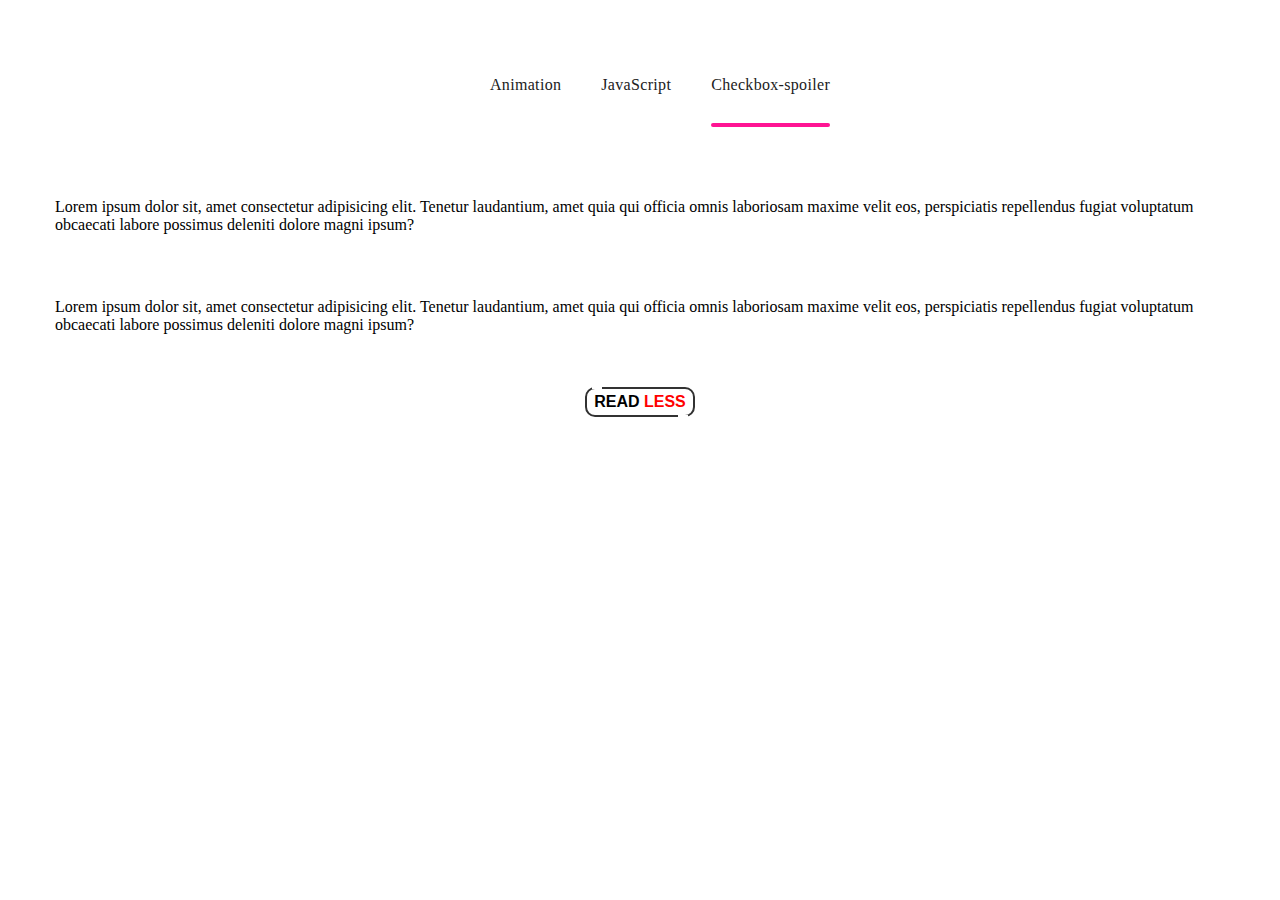
==== checkbox-spoiler.html @ 3713f87e "qweqew" ====
<!DOCTYPE html>
<html lang="en">

<head>
    <meta charset="UTF-8">
    <meta http-equiv="X-UA-Compatible" content="IE=edge">
    <meta name="viewport" content="width=device-width, initial-scale=1.0">
    <title>Document</title>
    <link rel="stylesheet" href="./css/main.min.css" />
</head>

<body>
    <header class="header">
        <div class="container">
            <ul>
                <li><a class="header__link" href="./index.html">Animation</a></li>
                <li><a class="header__link" href="./js.html">JavaScript</a></li>
                <li><a class="header__link header__link--current" href="./checkbox-spoiler.html">Checkbox-spoiler</a>
                </li>
            </ul>
        </div>
    </header>
    <main>
        <div class="container">
            <p>Lorem ipsum dolor sit, amet consectetur adipisicing elit. Tenetur laudantium, amet quia qui officia omnis
                laboriosam maxime velit eos, perspiciatis repellendus fugiat voluptatum obcaecati labore possimus
                deleniti
                dolore magni ipsum?</p>
            <input type="checkbox" id="check" checked>
            <p class="close">Lorem ipsum dolor sit, amet consectetur adipisicing elit. Tenetur laudantium, amet quia qui
                officia omnis
                laboriosam maxime velit eos, perspiciatis repellendus fugiat voluptatum obcaecati labore possimus
                deleniti
                dolore magni ipsum?</p>
            <label class="label" for="check">
                &nbsp;Read
                <span class="text-close">&nbsp;more&nbsp;</span>
                <span class="text-open">&nbsp;less&nbsp;</span>
        </div>
        </label>
    </main>

</body>

</html>
---- css/main.min.css ----
*,*::after,*::before{-webkit-box-sizing:border-box;box-sizing:border-box}.container{padding:20px 0;width:1170px;margin:0 auto;display:-webkit-box;display:-ms-flexbox;display:flex;-ms-flex-wrap:wrap;flex-wrap:wrap;-webkit-box-pack:center;-ms-flex-pack:center;justify-content:center;gap:32px}.animation__container{background-color:tomato}header ul{display:-webkit-box;display:-ms-flexbox;display:flex;gap:40px;list-style:none}header li{position:relative}.header__link{display:block;padding:32px 0;color:#212121;letter-spacing:.02em;-webkit-transition:color 250ms cubic-bezier(0.4, 0, 0.2, 1);transition:color 250ms cubic-bezier(0.4, 0, 0.2, 1);text-decoration:none}.header__link--current::after{position:absolute;bottom:-1px;left:0;content:"";width:100%;height:4px;border-radius:2px;-webkit-animation:changeScale 500ms cubic-bezier(0.4, 0, 0.2, 1);animation:changeScale 500ms cubic-bezier(0.4, 0, 0.2, 1);background-color:#ff1493}.header__link:hover,.header__link:focus{color:#ff1493}.thumb{position:relative;display:-webkit-box;display:-ms-flexbox;display:flex;-webkit-box-align:center;-ms-flex-align:center;align-items:center;-webkit-box-pack:center;-ms-flex-pack:center;justify-content:center;width:256px;height:256px;background-color:#2a2a2a;-webkit-animation:thumbScale 500ms linear;animation:thumbScale 500ms linear;-webkit-transition:-webkit-transform 500ms linear;transition:-webkit-transform 500ms linear;transition:transform 500ms linear;transition:transform 500ms linear, -webkit-transform 500ms linear}.thumb:focus,.thumb:hover{-webkit-transform:skew(-10deg);transform:skew(-10deg)}.thumb::after{content:"";position:absolute;top:50%;left:50%;-webkit-transform:translate(-50%, -50%);transform:translate(-50%, -50%);width:236px;height:236px;-webkit-animation:afterBorder 2000ms linear infinite;animation:afterBorder 2000ms linear infinite}.text{z-index:1;color:#fff;background-color:red;padding:10px 10px;-webkit-transform:rotate(0);transform:rotate(0);-webkit-transition:background-color 500ms linear,-webkit-transform 500ms linear;transition:background-color 500ms linear,-webkit-transform 500ms linear;transition:transform 500ms linear,background-color 500ms linear;transition:transform 500ms linear,background-color 500ms linear,-webkit-transform 500ms linear}.text:hover,.text:focus{-webkit-transform:rotate(720deg);transform:rotate(720deg);background-color:#add8e6}@-webkit-keyframes afterBorder{0%{border:3px dotted pink}100%{border:3px dashed pink}}@keyframes afterBorder{0%{border:3px dotted pink}100%{border:3px dashed pink}}@-webkit-keyframes thumbScale{0%{-webkit-transform:scale(0);transform:scale(0)}100%{-webkit-transform:scale(1);transform:scale(1)}}@keyframes thumbScale{0%{-webkit-transform:scale(0);transform:scale(0)}100%{-webkit-transform:scale(1);transform:scale(1)}}input{position:absolute;width:1px;height:1px;margin:-1px;border:0;padding:0;white-space:nowrap;-webkit-clip-path:inset(100%);clip-path:inset(100%);clip:rect(0 0 0 0);overflow:hidden}.close{display:none}input:checked+.close{display:block}input:checked~label>.text-close{display:none}input:not(:checked)~label>.text-close{display:block}input:checked~label>.text-open{display:block}input:not(:checked)~label>.text-open{display:none}.label{text-transform:uppercase;background:rgba(0,0,0,0);cursor:pointer;position:relative;border:2px solid;border-color:#323232;border-radius:10px;display:-webkit-box;display:-ms-flexbox;display:flex;-webkit-box-align:center;-ms-flex-align:center;align-items:center;-webkit-box-pack:center;-ms-flex-pack:center;justify-content:center;margin:5px 0 0 0;width:110px;height:30px;font-family:sans-serif;font-weight:900;line-height:1}.label::before{content:"";height:2px;width:10px;position:absolute;left:5px;top:-2px;display:block;background:#fff;-webkit-transition:500ms ease-in-out;transition:500ms ease-in-out}.label::after{content:"";height:2px;width:10px;position:absolute;right:5px;bottom:-2px;display:block;background:#fff;-webkit-transition:500ms ease-in-out;transition:500ms ease-in-out}.label:focus::before,.label:hover::before{left:calc(100% - 20px)}.label:focus::after,.label:hover::after{right:calc(100% - 20px)}.text-open{color:red}.text-close{color:green}/*# sourceMappingURL=main.min.css.map */
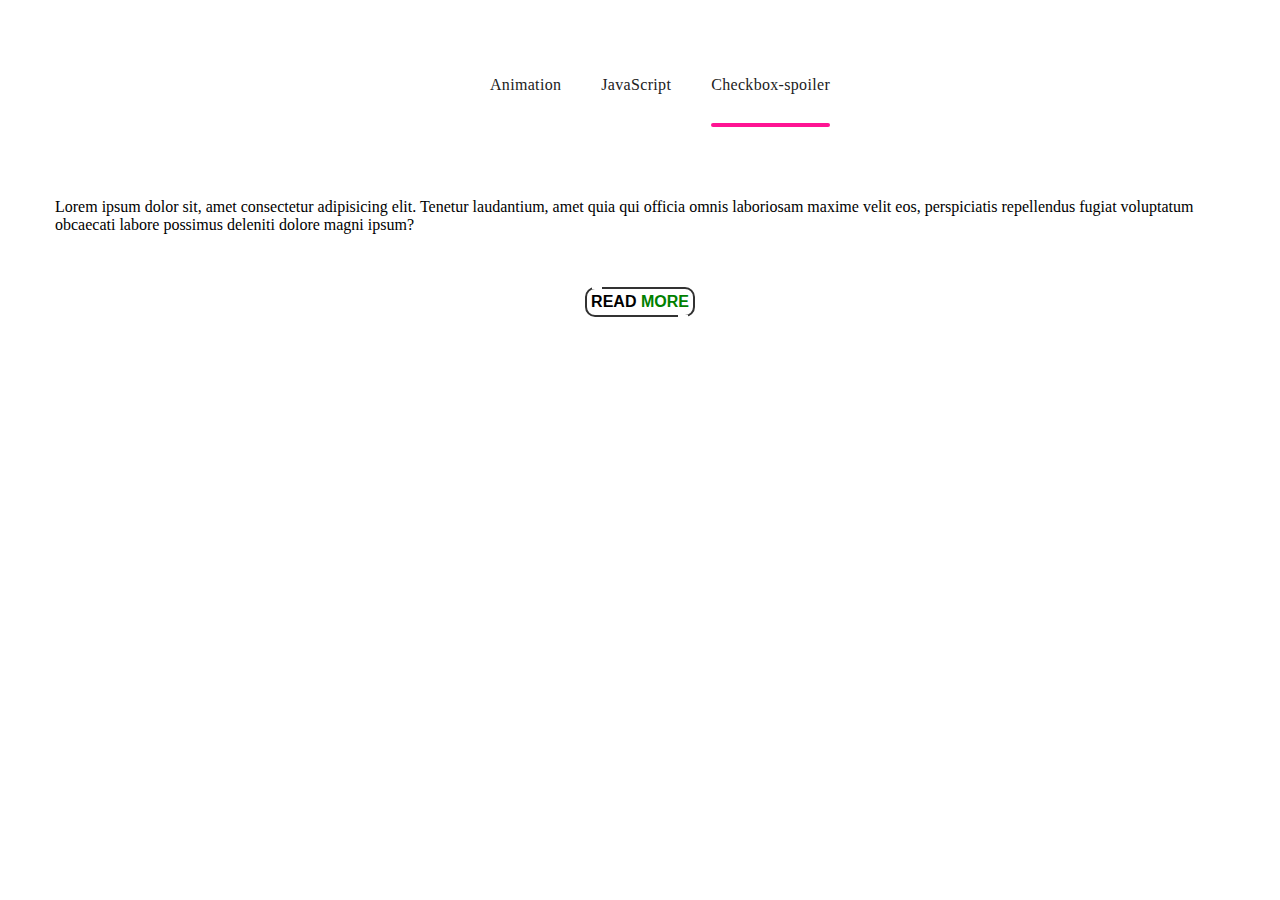
==== commit 1405eba0: "qwe" ====
--- a/checkbox-spoiler.html
+++ b/checkbox-spoiler.html
@@ -26,7 +26,7 @@
                 laboriosam maxime velit eos, perspiciatis repellendus fugiat voluptatum obcaecati labore possimus
                 deleniti
                 dolore magni ipsum?</p>
-            <input type="checkbox" id="check" checked>
+            <input type="checkbox" id="check">
             <p class="close">Lorem ipsum dolor sit, amet consectetur adipisicing elit. Tenetur laudantium, amet quia qui
                 officia omnis
                 laboriosam maxime velit eos, perspiciatis repellendus fugiat voluptatum obcaecati labore possimus
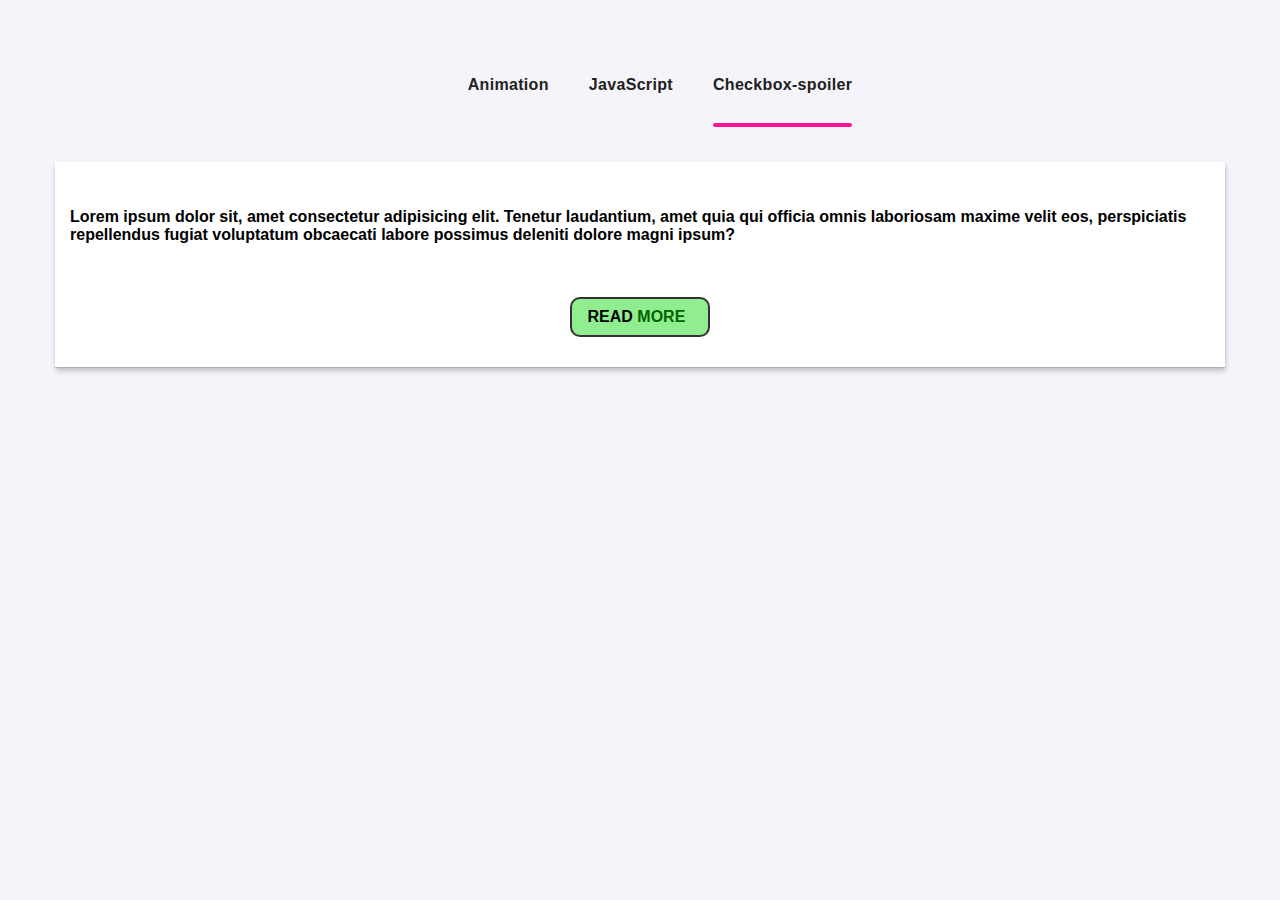
==== commit 092296d3: "qwe" ====
--- a/checkbox-spoiler.html
+++ b/checkbox-spoiler.html
@@ -21,23 +21,29 @@
         </div>
     </header>
     <main>
-        <div class="container">
+        <div class="container container__check">
             <p>Lorem ipsum dolor sit, amet consectetur adipisicing elit. Tenetur laudantium, amet quia qui officia omnis
                 laboriosam maxime velit eos, perspiciatis repellendus fugiat voluptatum obcaecati labore possimus
                 deleniti
                 dolore magni ipsum?</p>
             <input type="checkbox" id="check">
-            <p class="close">Lorem ipsum dolor sit, amet consectetur adipisicing elit. Tenetur laudantium, amet quia qui
-                officia omnis
-                laboriosam maxime velit eos, perspiciatis repellendus fugiat voluptatum obcaecati labore possimus
-                deleniti
-                dolore magni ipsum?</p>
-            <label class="label" for="check">
-                &nbsp;Read
-                <span class="text-close">&nbsp;more&nbsp;</span>
-                <span class="text-open">&nbsp;less&nbsp;</span>
+            <div class="thumb-text">
+                <p class="close">Lorem ipsum dolor sit, amet consectetur adipisicing elit. Tenetur laudantium, amet quia
+                    qui
+                    officia omnis
+                    laboriosam maxime velit eos, perspiciatis repellendus fugiat voluptatum obcaecati labore possimus
+                    deleniti
+                    dolore magni ipsum?</p>
+                <label class="label" for="check">
+                    &nbsp;Read
+                    <span class="more-less">
+                        <span class="text-close">&nbsp;more&nbsp;</span>
+                        <span class="text-open">&nbsp;less&nbsp;</span>
+                    </span>
+                </label>
+            </div>
         </div>
-        </label>
+
     </main>
 
 </body>
--- a/css/main.min.css
+++ b/css/main.min.css
@@ -1 +1 @@
-*,*::after,*::before{-webkit-box-sizing:border-box;box-sizing:border-box}.container{padding:20px 0;width:1170px;margin:0 auto;display:-webkit-box;display:-ms-flexbox;display:flex;-ms-flex-wrap:wrap;flex-wrap:wrap;-webkit-box-pack:center;-ms-flex-pack:center;justify-content:center;gap:32px}.animation__container{background-color:tomato}header ul{display:-webkit-box;display:-ms-flexbox;display:flex;gap:40px;list-style:none}header li{position:relative}.header__link{display:block;padding:32px 0;color:#212121;letter-spacing:.02em;-webkit-transition:color 250ms cubic-bezier(0.4, 0, 0.2, 1);transition:color 250ms cubic-bezier(0.4, 0, 0.2, 1);text-decoration:none}.header__link--current::after{position:absolute;bottom:-1px;left:0;content:"";width:100%;height:4px;border-radius:2px;-webkit-animation:changeScale 500ms cubic-bezier(0.4, 0, 0.2, 1);animation:changeScale 500ms cubic-bezier(0.4, 0, 0.2, 1);background-color:#ff1493}.header__link:hover,.header__link:focus{color:#ff1493}.thumb{position:relative;display:-webkit-box;display:-ms-flexbox;display:flex;-webkit-box-align:center;-ms-flex-align:center;align-items:center;-webkit-box-pack:center;-ms-flex-pack:center;justify-content:center;width:256px;height:256px;background-color:#2a2a2a;-webkit-animation:thumbScale 500ms linear;animation:thumbScale 500ms linear;-webkit-transition:-webkit-transform 500ms linear;transition:-webkit-transform 500ms linear;transition:transform 500ms linear;transition:transform 500ms linear, -webkit-transform 500ms linear}.thumb:focus,.thumb:hover{-webkit-transform:skew(-10deg);transform:skew(-10deg)}.thumb::after{content:"";position:absolute;top:50%;left:50%;-webkit-transform:translate(-50%, -50%);transform:translate(-50%, -50%);width:236px;height:236px;-webkit-animation:afterBorder 2000ms linear infinite;animation:afterBorder 2000ms linear infinite}.text{z-index:1;color:#fff;background-color:red;padding:10px 10px;-webkit-transform:rotate(0);transform:rotate(0);-webkit-transition:background-color 500ms linear,-webkit-transform 500ms linear;transition:background-color 500ms linear,-webkit-transform 500ms linear;transition:transform 500ms linear,background-color 500ms linear;transition:transform 500ms linear,background-color 500ms linear,-webkit-transform 500ms linear}.text:hover,.text:focus{-webkit-transform:rotate(720deg);transform:rotate(720deg);background-color:#add8e6}@-webkit-keyframes afterBorder{0%{border:3px dotted pink}100%{border:3px dashed pink}}@keyframes afterBorder{0%{border:3px dotted pink}100%{border:3px dashed pink}}@-webkit-keyframes thumbScale{0%{-webkit-transform:scale(0);transform:scale(0)}100%{-webkit-transform:scale(1);transform:scale(1)}}@keyframes thumbScale{0%{-webkit-transform:scale(0);transform:scale(0)}100%{-webkit-transform:scale(1);transform:scale(1)}}input{position:absolute;width:1px;height:1px;margin:-1px;border:0;padding:0;white-space:nowrap;-webkit-clip-path:inset(100%);clip-path:inset(100%);clip:rect(0 0 0 0);overflow:hidden}.close{display:none}input:checked+.close{display:block}input:checked~label>.text-close{display:none}input:not(:checked)~label>.text-close{display:block}input:checked~label>.text-open{display:block}input:not(:checked)~label>.text-open{display:none}.label{text-transform:uppercase;background:rgba(0,0,0,0);cursor:pointer;position:relative;border:2px solid;border-color:#323232;border-radius:10px;display:-webkit-box;display:-ms-flexbox;display:flex;-webkit-box-align:center;-ms-flex-align:center;align-items:center;-webkit-box-pack:center;-ms-flex-pack:center;justify-content:center;margin:5px 0 0 0;width:110px;height:30px;font-family:sans-serif;font-weight:900;line-height:1}.label::before{content:"";height:2px;width:10px;position:absolute;left:5px;top:-2px;display:block;background:#fff;-webkit-transition:500ms ease-in-out;transition:500ms ease-in-out}.label::after{content:"";height:2px;width:10px;position:absolute;right:5px;bottom:-2px;display:block;background:#fff;-webkit-transition:500ms ease-in-out;transition:500ms ease-in-out}.label:focus::before,.label:hover::before{left:calc(100% - 20px)}.label:focus::after,.label:hover::after{right:calc(100% - 20px)}.text-open{color:red}.text-close{color:green}/*# sourceMappingURL=main.min.css.map */+*,*::after,*::before{-webkit-box-sizing:border-box;box-sizing:border-box}.container{padding:20px 0;width:1170px;margin:0 auto;display:-webkit-box;display:-ms-flexbox;display:flex;-ms-flex-wrap:wrap;flex-wrap:wrap;-webkit-box-pack:center;-ms-flex-pack:center;justify-content:center;gap:32px}.animation__container{background-color:tomato}header ul{display:-webkit-box;display:-ms-flexbox;display:flex;gap:40px;list-style:none}header li{position:relative}.header__link{display:block;padding:32px 0;color:#212121;letter-spacing:.02em;-webkit-transition:color 250ms cubic-bezier(0.4, 0, 0.2, 1);transition:color 250ms cubic-bezier(0.4, 0, 0.2, 1);text-decoration:none}.header__link--current::after{position:absolute;bottom:-1px;left:0;content:"";width:100%;height:4px;border-radius:2px;-webkit-animation:changeScale 500ms cubic-bezier(0.4, 0, 0.2, 1);animation:changeScale 500ms cubic-bezier(0.4, 0, 0.2, 1);background-color:#ff1493}.header__link:hover,.header__link:focus{color:#ff1493}.thumb{position:relative;display:-webkit-box;display:-ms-flexbox;display:flex;-webkit-box-align:center;-ms-flex-align:center;align-items:center;-webkit-box-pack:center;-ms-flex-pack:center;justify-content:center;width:256px;height:256px;background-color:#2a2a2a;-webkit-animation:thumbScale 500ms linear;animation:thumbScale 500ms linear;-webkit-transition:-webkit-transform 500ms linear;transition:-webkit-transform 500ms linear;transition:transform 500ms linear;transition:transform 500ms linear, -webkit-transform 500ms linear}.thumb:focus,.thumb:hover{-webkit-transform:skew(-10deg);transform:skew(-10deg)}.thumb::after{content:"";position:absolute;top:50%;left:50%;-webkit-transform:translate(-50%, -50%);transform:translate(-50%, -50%);width:236px;height:236px;-webkit-animation:afterBorder 2000ms linear infinite;animation:afterBorder 2000ms linear infinite}.text{z-index:1;color:#fff;background-color:red;padding:10px 10px;-webkit-transform:rotate(0);transform:rotate(0);-webkit-transition:background-color 500ms linear,-webkit-transform 500ms linear;transition:background-color 500ms linear,-webkit-transform 500ms linear;transition:transform 500ms linear,background-color 500ms linear;transition:transform 500ms linear,background-color 500ms linear,-webkit-transform 500ms linear}.text:hover,.text:focus{-webkit-transform:rotate(720deg);transform:rotate(720deg);background-color:#add8e6}@-webkit-keyframes afterBorder{0%{border:3px dotted pink}100%{border:3px dashed pink}}@keyframes afterBorder{0%{border:3px dotted pink}100%{border:3px dashed pink}}@-webkit-keyframes thumbScale{0%{-webkit-transform:scale(0);transform:scale(0)}100%{-webkit-transform:scale(1);transform:scale(1)}}@keyframes thumbScale{0%{-webkit-transform:scale(0);transform:scale(0)}100%{-webkit-transform:scale(1);transform:scale(1)}}body{font-family:sans-serif;font-weight:600;background-color:#f5f4fa}.container__check{background-color:#fff;-webkit-box-shadow:0px 1px 1px rgba(0,0,0,.12),0px 4px 4px rgba(0,0,0,.06),1px 4px 6px rgba(0,0,0,.16);box-shadow:0px 1px 1px rgba(0,0,0,.12),0px 4px 4px rgba(0,0,0,.06),1px 4px 6px rgba(0,0,0,.16);padding:30px 15px}input{position:absolute;width:1px;height:1px;margin:-1px;border:0;padding:0;white-space:nowrap;-webkit-clip-path:inset(100%);clip-path:inset(100%);clip:rect(0 0 0 0);overflow:hidden}.thumb-text{display:-webkit-box;display:-ms-flexbox;display:flex;-webkit-box-orient:vertical;-webkit-box-direction:normal;-ms-flex-direction:column;flex-direction:column;-webkit-box-align:center;-ms-flex-align:center;align-items:center;overflow:hidden;position:relative;width:100%}.close{padding:10px;position:absolute;top:0;left:0;-webkit-transform:translateX(-100%);transform:translateX(-100%);-webkit-transform-origin:bottom;transform-origin:bottom;border:1px solid rgba(0,0,0,.555);border-radius:4px;opacity:0;-webkit-transition:opacity 100ms linear,-webkit-transform 500ms ease-in-out;transition:opacity 100ms linear,-webkit-transform 500ms ease-in-out;transition:transform 500ms ease-in-out,opacity 100ms linear;transition:transform 500ms ease-in-out,opacity 100ms linear,-webkit-transform 500ms ease-in-out}input:checked+.thumb-text>.close{position:relative;-webkit-transform:translateX(0);transform:translateX(0);-webkit-transform-origin:top;transform-origin:top;opacity:1}.label{display:-webkit-box;display:-ms-flexbox;display:flex;-webkit-box-pack:center;-ms-flex-pack:center;justify-content:center;text-transform:uppercase;cursor:pointer;position:relative;border:2px solid;border-color:#323232;border-radius:10px;display:flex;-webkit-box-align:center;-ms-flex-align:center;align-items:center;justify-content:center;margin:5px 0 0 0;width:140px;height:40px;font-family:sans-serif;font-weight:900;line-height:1;overflow:hidden;-webkit-transition:500ms ease-in-out;transition:500ms ease-in-out}input:checked~.thumb-text>.label{background-color:#f08080}input:not(:checked)~.thumb-text>.label{background-color:#90ee90}.more-less{position:relative;width:64px;height:100%}.text-open{position:absolute;top:50%;left:0;color:darkred;-webkit-transform:translateY(-200%);transform:translateY(-200%);-webkit-transition:500ms ease-in-out;transition:500ms ease-in-out}input:checked~.thumb-text>label>.more-less .text-open{-webkit-transform:translateY(-50%);transform:translateY(-50%)}.text-close{position:absolute;top:50%;left:0;color:#006400;-webkit-transform:translateY(-50%);transform:translateY(-50%);-webkit-transition:500ms ease-in-out;transition:500ms ease-in-out}input:checked~.thumb-text>label>.more-less .text-close{-webkit-transform:translateY(200%);transform:translateY(200%)}/*# sourceMappingURL=main.min.css.map */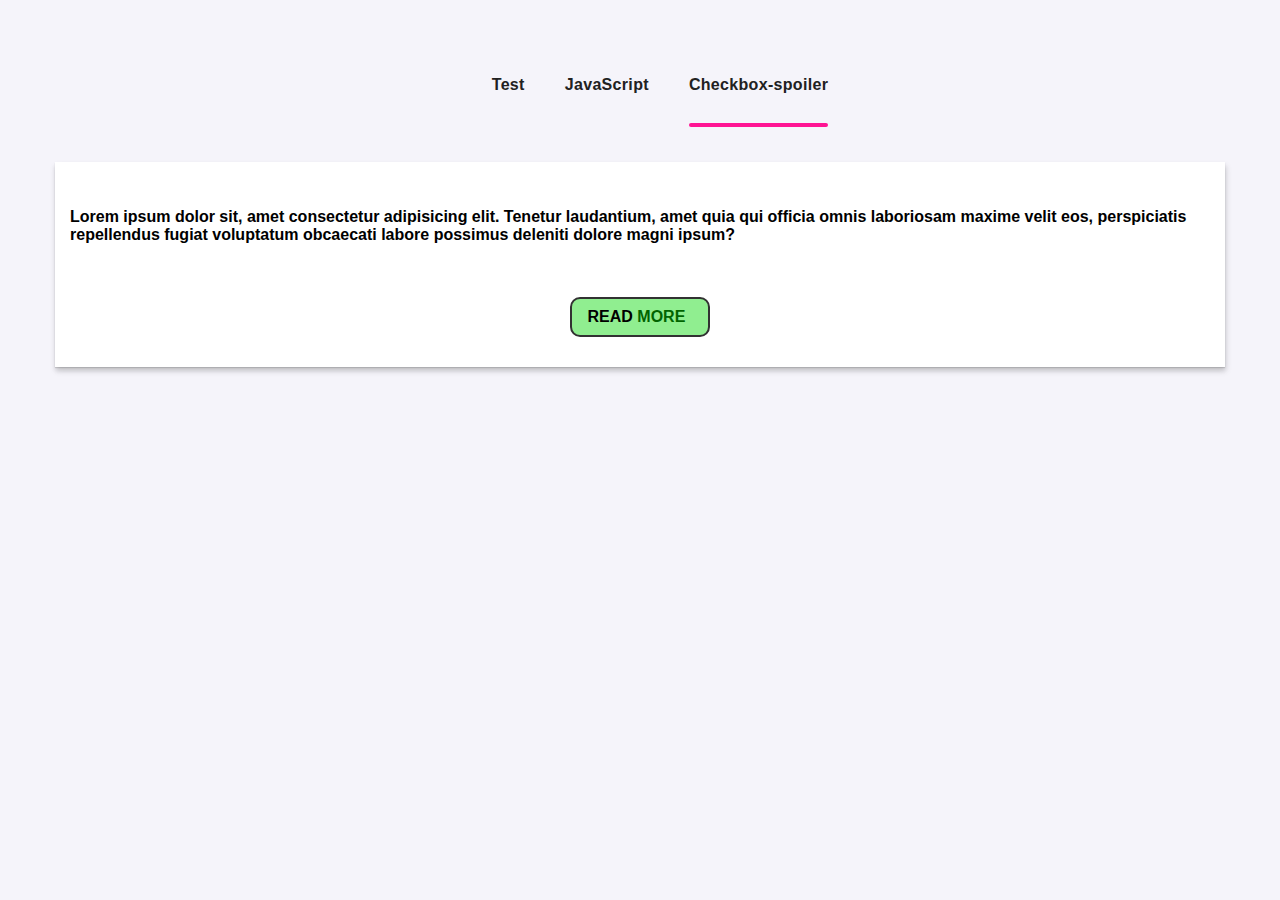
==== commit db10ac5b: "qwe" ====
--- a/checkbox-spoiler.html
+++ b/checkbox-spoiler.html
@@ -13,7 +13,7 @@
     <header class="header">
         <div class="container">
             <ul>
-                <li><a class="header__link" href="./index.html">Animation</a></li>
+                <li><a class="header__link" href="./index.html">Test</a></li>
                 <li><a class="header__link" href="./js.html">JavaScript</a></li>
                 <li><a class="header__link header__link--current" href="./checkbox-spoiler.html">Checkbox-spoiler</a>
                 </li>
--- a/css/main.min.css
+++ b/css/main.min.css
@@ -1 +1 @@
-*,*::after,*::before{-webkit-box-sizing:border-box;box-sizing:border-box}.container{padding:20px 0;width:1170px;margin:0 auto;display:-webkit-box;display:-ms-flexbox;display:flex;-ms-flex-wrap:wrap;flex-wrap:wrap;-webkit-box-pack:center;-ms-flex-pack:center;justify-content:center;gap:32px}.animation__container{background-color:tomato}header ul{display:-webkit-box;display:-ms-flexbox;display:flex;gap:40px;list-style:none}header li{position:relative}.header__link{display:block;padding:32px 0;color:#212121;letter-spacing:.02em;-webkit-transition:color 250ms cubic-bezier(0.4, 0, 0.2, 1);transition:color 250ms cubic-bezier(0.4, 0, 0.2, 1);text-decoration:none}.header__link--current::after{position:absolute;bottom:-1px;left:0;content:"";width:100%;height:4px;border-radius:2px;-webkit-animation:changeScale 500ms cubic-bezier(0.4, 0, 0.2, 1);animation:changeScale 500ms cubic-bezier(0.4, 0, 0.2, 1);background-color:#ff1493}.header__link:hover,.header__link:focus{color:#ff1493}.thumb{position:relative;display:-webkit-box;display:-ms-flexbox;display:flex;-webkit-box-align:center;-ms-flex-align:center;align-items:center;-webkit-box-pack:center;-ms-flex-pack:center;justify-content:center;width:256px;height:256px;background-color:#2a2a2a;-webkit-animation:thumbScale 500ms linear;animation:thumbScale 500ms linear;-webkit-transition:-webkit-transform 500ms linear;transition:-webkit-transform 500ms linear;transition:transform 500ms linear;transition:transform 500ms linear, -webkit-transform 500ms linear}.thumb:focus,.thumb:hover{-webkit-transform:skew(-10deg);transform:skew(-10deg)}.thumb::after{content:"";position:absolute;top:50%;left:50%;-webkit-transform:translate(-50%, -50%);transform:translate(-50%, -50%);width:236px;height:236px;-webkit-animation:afterBorder 2000ms linear infinite;animation:afterBorder 2000ms linear infinite}.text{z-index:1;color:#fff;background-color:red;padding:10px 10px;-webkit-transform:rotate(0);transform:rotate(0);-webkit-transition:background-color 500ms linear,-webkit-transform 500ms linear;transition:background-color 500ms linear,-webkit-transform 500ms linear;transition:transform 500ms linear,background-color 500ms linear;transition:transform 500ms linear,background-color 500ms linear,-webkit-transform 500ms linear}.text:hover,.text:focus{-webkit-transform:rotate(720deg);transform:rotate(720deg);background-color:#add8e6}@-webkit-keyframes afterBorder{0%{border:3px dotted pink}100%{border:3px dashed pink}}@keyframes afterBorder{0%{border:3px dotted pink}100%{border:3px dashed pink}}@-webkit-keyframes thumbScale{0%{-webkit-transform:scale(0);transform:scale(0)}100%{-webkit-transform:scale(1);transform:scale(1)}}@keyframes thumbScale{0%{-webkit-transform:scale(0);transform:scale(0)}100%{-webkit-transform:scale(1);transform:scale(1)}}body{font-family:sans-serif;font-weight:600;background-color:#f5f4fa}.container__check{background-color:#fff;-webkit-box-shadow:0px 1px 1px rgba(0,0,0,.12),0px 4px 4px rgba(0,0,0,.06),1px 4px 6px rgba(0,0,0,.16);box-shadow:0px 1px 1px rgba(0,0,0,.12),0px 4px 4px rgba(0,0,0,.06),1px 4px 6px rgba(0,0,0,.16);padding:30px 15px}input{position:absolute;width:1px;height:1px;margin:-1px;border:0;padding:0;white-space:nowrap;-webkit-clip-path:inset(100%);clip-path:inset(100%);clip:rect(0 0 0 0);overflow:hidden}.thumb-text{display:-webkit-box;display:-ms-flexbox;display:flex;-webkit-box-orient:vertical;-webkit-box-direction:normal;-ms-flex-direction:column;flex-direction:column;-webkit-box-align:center;-ms-flex-align:center;align-items:center;overflow:hidden;position:relative;width:100%}.close{padding:10px;position:absolute;top:0;left:0;-webkit-transform:translateX(-100%);transform:translateX(-100%);-webkit-transform-origin:bottom;transform-origin:bottom;border:1px solid rgba(0,0,0,.555);border-radius:4px;opacity:0;-webkit-transition:opacity 100ms linear,-webkit-transform 500ms ease-in-out;transition:opacity 100ms linear,-webkit-transform 500ms ease-in-out;transition:transform 500ms ease-in-out,opacity 100ms linear;transition:transform 500ms ease-in-out,opacity 100ms linear,-webkit-transform 500ms ease-in-out}input:checked+.thumb-text>.close{position:relative;-webkit-transform:translateX(0);transform:translateX(0);-webkit-transform-origin:top;transform-origin:top;opacity:1}.label{display:-webkit-box;display:-ms-flexbox;display:flex;-webkit-box-pack:center;-ms-flex-pack:center;justify-content:center;text-transform:uppercase;cursor:pointer;position:relative;border:2px solid;border-color:#323232;border-radius:10px;display:flex;-webkit-box-align:center;-ms-flex-align:center;align-items:center;justify-content:center;margin:5px 0 0 0;width:140px;height:40px;font-family:sans-serif;font-weight:900;line-height:1;overflow:hidden;-webkit-transition:500ms ease-in-out;transition:500ms ease-in-out}input:checked~.thumb-text>.label{background-color:#f08080}input:not(:checked)~.thumb-text>.label{background-color:#90ee90}.more-less{position:relative;width:64px;height:100%}.text-open{position:absolute;top:50%;left:0;color:darkred;-webkit-transform:translateY(-200%);transform:translateY(-200%);-webkit-transition:500ms ease-in-out;transition:500ms ease-in-out}input:checked~.thumb-text>label>.more-less .text-open{-webkit-transform:translateY(-50%);transform:translateY(-50%)}.text-close{position:absolute;top:50%;left:0;color:#006400;-webkit-transform:translateY(-50%);transform:translateY(-50%);-webkit-transition:500ms ease-in-out;transition:500ms ease-in-out}input:checked~.thumb-text>label>.more-less .text-close{-webkit-transform:translateY(200%);transform:translateY(200%)}/*# sourceMappingURL=main.min.css.map */+*,*::after,*::before{-webkit-box-sizing:border-box;box-sizing:border-box}.container{padding:20px 0;width:1170px;margin:0 auto;display:-webkit-box;display:-ms-flexbox;display:flex;-ms-flex-wrap:wrap;flex-wrap:wrap;-webkit-box-pack:center;-ms-flex-pack:center;justify-content:center;gap:32px}.animation__container{background-color:tomato}header ul{display:-webkit-box;display:-ms-flexbox;display:flex;gap:40px;list-style:none}header li{position:relative}.header__link{display:block;padding:32px 0;color:#212121;letter-spacing:.02em;-webkit-transition:color 250ms cubic-bezier(0.4, 0, 0.2, 1);transition:color 250ms cubic-bezier(0.4, 0, 0.2, 1);text-decoration:none}.header__link--current::after{position:absolute;bottom:-1px;left:0;content:"";width:100%;height:4px;border-radius:2px;-webkit-animation:changeScale 500ms cubic-bezier(0.4, 0, 0.2, 1);animation:changeScale 500ms cubic-bezier(0.4, 0, 0.2, 1);background-color:#ff1493}.header__link:hover,.header__link:focus{color:#ff1493}.thumb{position:relative;display:-webkit-box;display:-ms-flexbox;display:flex;-webkit-box-align:center;-ms-flex-align:center;align-items:center;-webkit-box-pack:center;-ms-flex-pack:center;justify-content:center;width:256px;height:256px;background-color:#2a2a2a;-webkit-animation:thumbScale 500ms linear;animation:thumbScale 500ms linear;-webkit-transition:-webkit-transform 500ms linear;transition:-webkit-transform 500ms linear;transition:transform 500ms linear;transition:transform 500ms linear, -webkit-transform 500ms linear}.thumb:focus,.thumb:hover{-webkit-transform:skew(-10deg);transform:skew(-10deg)}.thumb::after{content:"";position:absolute;top:50%;left:50%;-webkit-transform:translate(-50%, -50%);transform:translate(-50%, -50%);width:236px;height:236px;-webkit-animation:afterBorder 2000ms linear infinite;animation:afterBorder 2000ms linear infinite}.text{z-index:1;color:#fff;background-color:red;padding:10px 10px;-webkit-transform:rotate(0);transform:rotate(0);-webkit-transition:background-color 500ms linear,-webkit-transform 500ms linear;transition:background-color 500ms linear,-webkit-transform 500ms linear;transition:transform 500ms linear,background-color 500ms linear;transition:transform 500ms linear,background-color 500ms linear,-webkit-transform 500ms linear}.text:hover,.text:focus{-webkit-transform:rotate(720deg);transform:rotate(720deg);background-color:#add8e6}@-webkit-keyframes afterBorder{0%{border:3px dotted pink}100%{border:3px dashed pink}}@keyframes afterBorder{0%{border:3px dotted pink}100%{border:3px dashed pink}}@-webkit-keyframes thumbScale{0%{-webkit-transform:scale(0);transform:scale(0)}100%{-webkit-transform:scale(1);transform:scale(1)}}@keyframes thumbScale{0%{-webkit-transform:scale(0);transform:scale(0)}100%{-webkit-transform:scale(1);transform:scale(1)}}body{font-family:sans-serif;font-weight:600;background-color:#f5f4fa}.container__check{background-color:#fff;-webkit-box-shadow:0px 1px 1px rgba(0,0,0,.12),0px 4px 4px rgba(0,0,0,.06),1px 4px 6px rgba(0,0,0,.16);box-shadow:0px 1px 1px rgba(0,0,0,.12),0px 4px 4px rgba(0,0,0,.06),1px 4px 6px rgba(0,0,0,.16);padding:30px 15px}input{position:absolute;width:1px;height:1px;margin:-1px;border:0;padding:0;white-space:nowrap;-webkit-clip-path:inset(100%);clip-path:inset(100%);clip:rect(0 0 0 0);overflow:hidden}.thumb-text{display:-webkit-box;display:-ms-flexbox;display:flex;-webkit-box-orient:vertical;-webkit-box-direction:normal;-ms-flex-direction:column;flex-direction:column;-webkit-box-align:center;-ms-flex-align:center;align-items:center;overflow:hidden;position:relative;width:100%}.close{padding:10px;position:absolute;top:0;left:0;-webkit-transform:translateX(-100%);transform:translateX(-100%);-webkit-transform-origin:bottom;transform-origin:bottom;border:1px solid rgba(0,0,0,.555);border-radius:4px;opacity:0;-webkit-transition:opacity 100ms linear,-webkit-transform 500ms ease-in-out;transition:opacity 100ms linear,-webkit-transform 500ms ease-in-out;transition:transform 500ms ease-in-out,opacity 100ms linear;transition:transform 500ms ease-in-out,opacity 100ms linear,-webkit-transform 500ms ease-in-out}input:checked+.thumb-text>.close{position:relative;-webkit-transform:translateX(0);transform:translateX(0);-webkit-transform-origin:top;transform-origin:top;opacity:1}.label{display:-webkit-box;display:-ms-flexbox;display:flex;-webkit-box-pack:center;-ms-flex-pack:center;justify-content:center;text-transform:uppercase;cursor:pointer;position:relative;border:2px solid;border-color:#323232;border-radius:10px;display:flex;-webkit-box-align:center;-ms-flex-align:center;align-items:center;justify-content:center;margin:5px 0 0 0;width:140px;height:40px;font-family:sans-serif;font-weight:900;line-height:1;overflow:hidden;-webkit-transition:500ms ease-in-out;transition:500ms ease-in-out}input:checked~.thumb-text>.label{background-color:#f08080}input:not(:checked)~.thumb-text>.label{background-color:#90ee90}.more-less{position:relative;width:64px;height:100%}.text-open{position:absolute;top:50%;left:0;color:darkred;-webkit-transform:translateY(-200%);transform:translateY(-200%);-webkit-transition:500ms ease-in-out;transition:500ms ease-in-out}input:checked~.thumb-text>label>.more-less .text-open{-webkit-transform:translateY(-50%);transform:translateY(-50%)}.text-close{position:absolute;top:50%;left:0;color:#006400;-webkit-transform:translateY(-50%);transform:translateY(-50%);-webkit-transition:500ms ease-in-out;transition:500ms ease-in-out}input:checked~.thumb-text>label>.more-less .text-close{-webkit-transform:translateY(200%);transform:translateY(200%)}.gradient{-webkit-filter:drop-shadow(20px 20px 80px rgba(0, 0, 0, 0.25));filter:drop-shadow(20px 20px 80px rgba(0, 0, 0, 0.25))}.background-img{width:437px;height:293px;background-image:url(../img/decor-img.jpg);background-repeat:no-repeat;background-position:center;background-size:cover;-webkit-mask-image:url(../img/mask.svg);mask-image:url(../img/mask.svg);-webkit-box-shadow:20px 80px rgba(0,0,0,.25);box-shadow:20px 80px rgba(0,0,0,.25)}/*# sourceMappingURL=main.min.css.map */